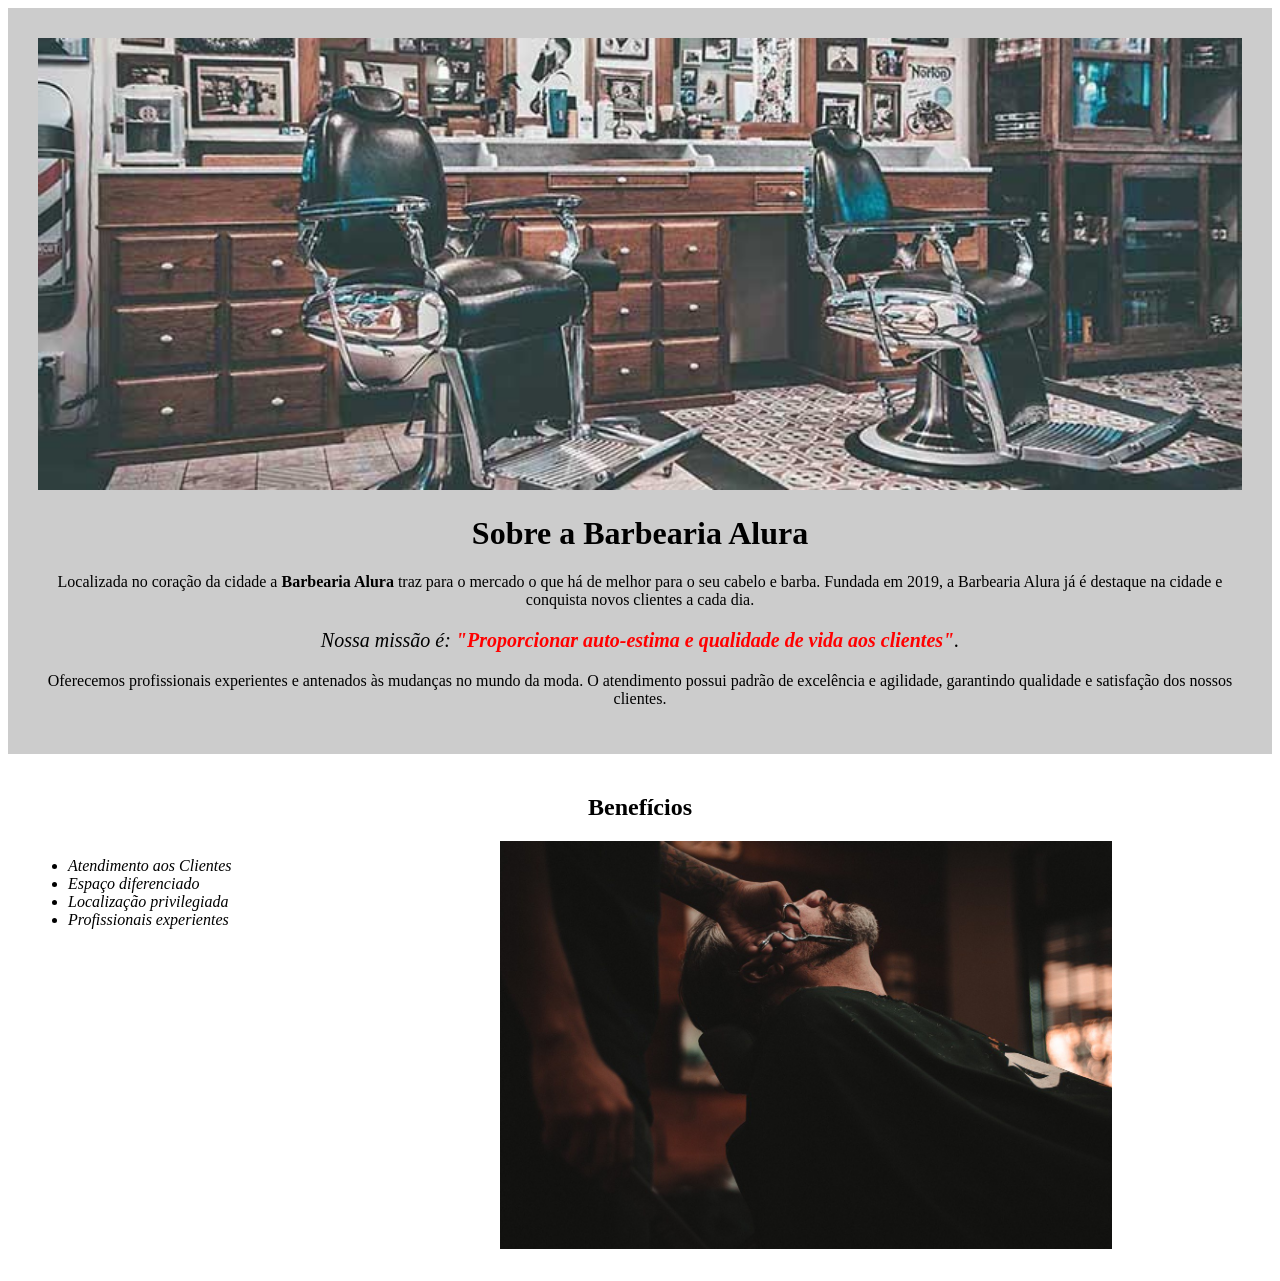
==== index.html @ 02f72a39 "Add files via upload" ====
<!DOCTYPE html>
<html lang="pt-br">
    <head>
        <meta charset="UTF-8">
        <title>Barbearia Alura</title>
        <link rel="stylesheet" href="style.css">
    </head>

    <body>
        <div class="principal">

            <img id="banner" src="banner.jpg">
           
            <h1>Sobre a Barbearia Alura</h1>
           
            <p>Localizada no coração da cidade a <strong>Barbearia Alura</strong> traz para o mercado o que há de melhor para o seu cabelo e barba. Fundada em 2019, a Barbearia Alura já é destaque na cidade e conquista novos clientes a cada dia.</p>
           
            <p id="missao"><em>Nossa missão é: <strong>"Proporcionar auto-estima e qualidade de vida aos clientes"</strong>.</em></p>
           
            <p>Oferecemos profissionais experientes e antenados às mudanças no mundo da moda. O atendimento possui padrão de excelência e agilidade, garantindo qualidade e satisfação dos nossos clientes.</p>
        </div>
        <div class="beneficios">
            <h2>Benefícios</h2>
            <ul>
                <li class="itens">Atendimento aos Clientes</li>
                <li class="itens">Espaço diferenciado</li>
                <li class="itens">Localização privilegiada</li>
                <li class="itens">Profissionais experientes</li>
            </ul>

            <img src="beneficios.jpg" alt="" class="imagembeneficios">
        </div>
    </body>
</html>
---- style.css ----
body {
   
}
.principal{
    background: #CCCCCC;
    padding: 30px;
}

.itens{
    font-style: italic;
}

.beneficios {
    background: #FFFFFF;
    padding: 20px;
}

h2{
    text-align: center;
}

ul {
    display: inline-block;
    vertical-align: top;
    width: 20%;
    margin-right: 15%;
}

.imagembeneficios {
    width: 50%;

}

#banner {
    width: 100%;
}

h1 {
    text-align: center
}

p {
    text-align: center;
}

#missao {
    font-size: 20px
}

em strong {
    color: #FF0000;
}
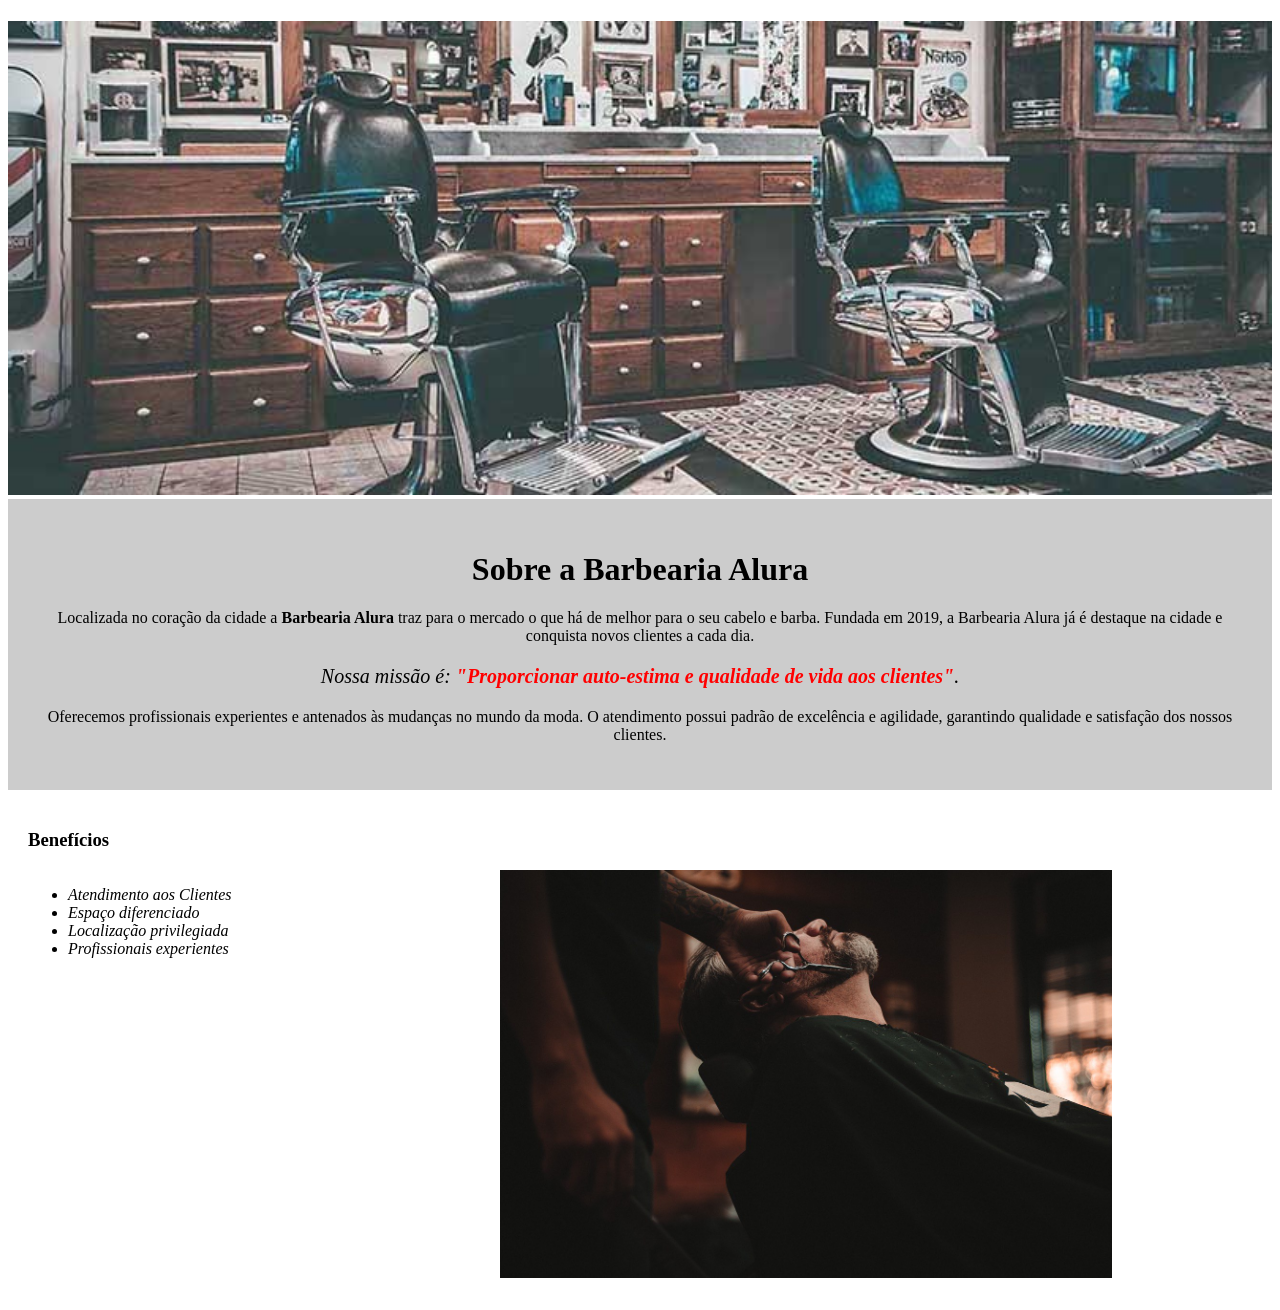
==== commit acfcf921: "header" ====
--- a/index.html
+++ b/index.html
@@ -7,9 +7,15 @@
     </head>
 
     <body>
+
+        <head>
+            <h1 class="titulo-pricipal"></h1>
+        </head>
+        <img id="banner" src="banner.jpg">
+
+
         <div class="principal">
 
-            <img id="banner" src="banner.jpg">
            
             <h1>Sobre a Barbearia Alura</h1>
            
@@ -20,7 +26,7 @@
             <p>Oferecemos profissionais experientes e antenados às mudanças no mundo da moda. O atendimento possui padrão de excelência e agilidade, garantindo qualidade e satisfação dos nossos clientes.</p>
         </div>
         <div class="beneficios">
-            <h2>Benefícios</h2>
+            <h3 class="titulo-centralizado">Benefícios</h3>
             <ul>
                 <li class="itens">Atendimento aos Clientes</li>
                 <li class="itens">Espaço diferenciado</li>
--- a/style.css
+++ b/style.css
@@ -50,3 +50,12 @@
 em strong {
     color: #FF0000;
 }
+
+.titulo-pricipal{
+    padding-left: 20px;
+}
+
+.titulo-centrtalizado{
+    text-align: center;
+}
+
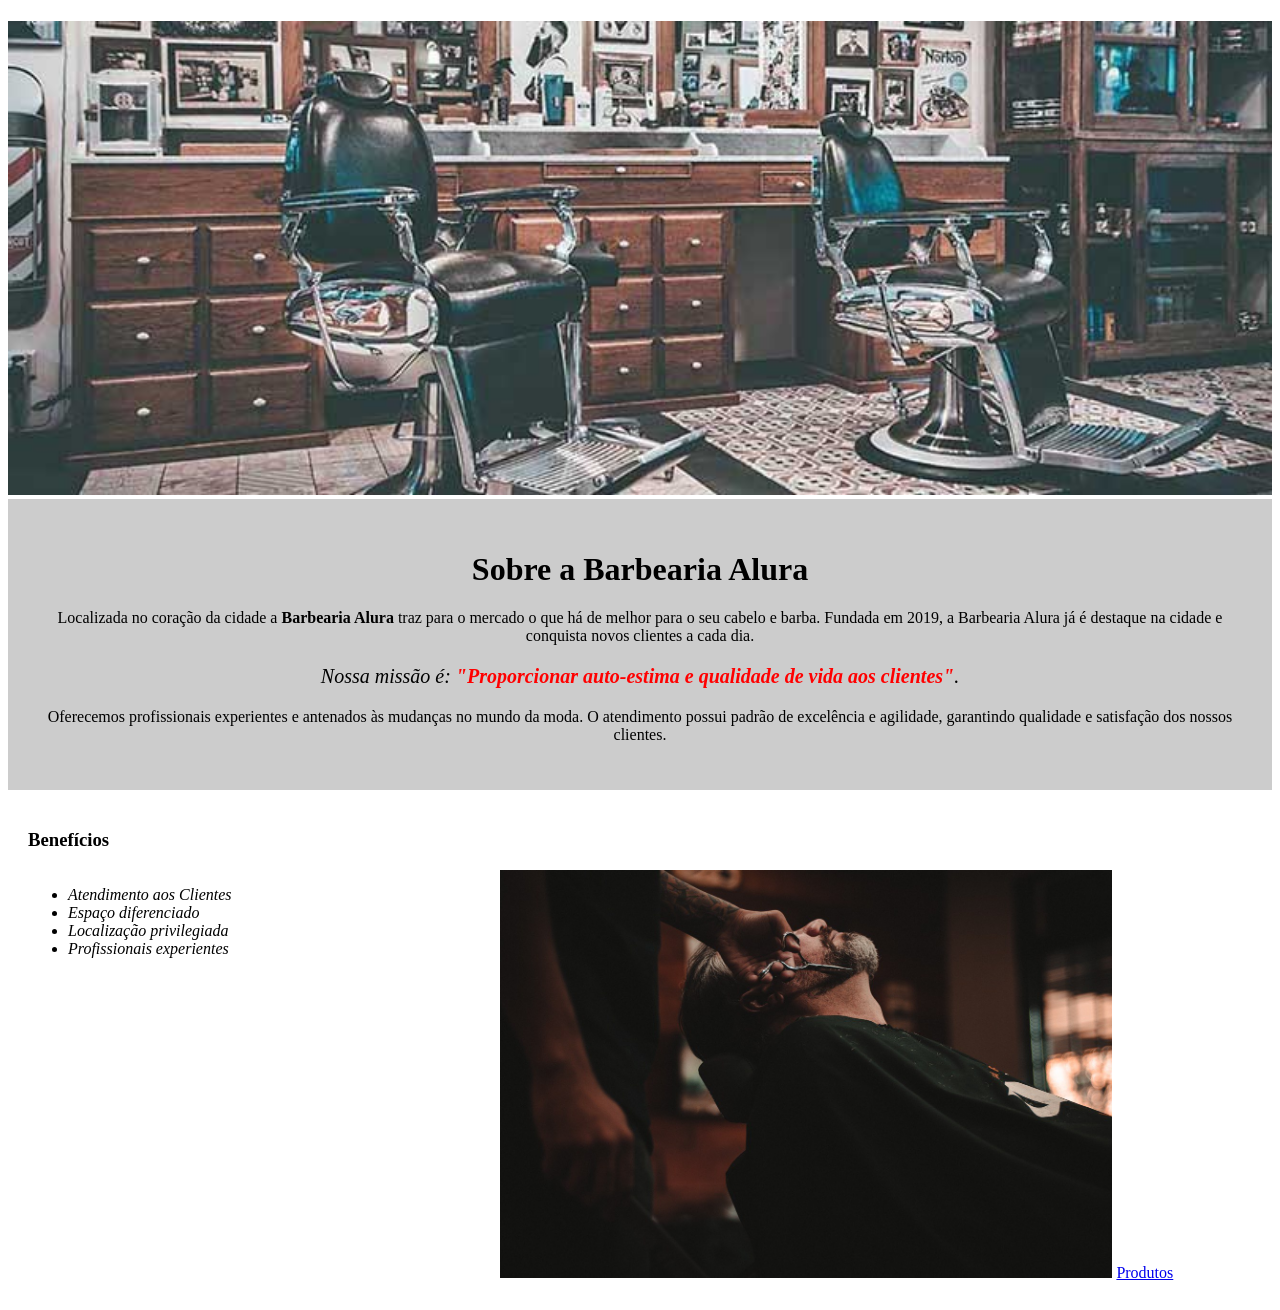
==== commit 87b01e18: "produtos" ====
--- a/index.html
+++ b/index.html
@@ -35,6 +35,7 @@
             </ul>
 
             <img src="beneficios.jpg" alt="" class="imagembeneficios">
+            <a href="produtos.html">Produtos</a>
         </div>
     </body>
 </html>
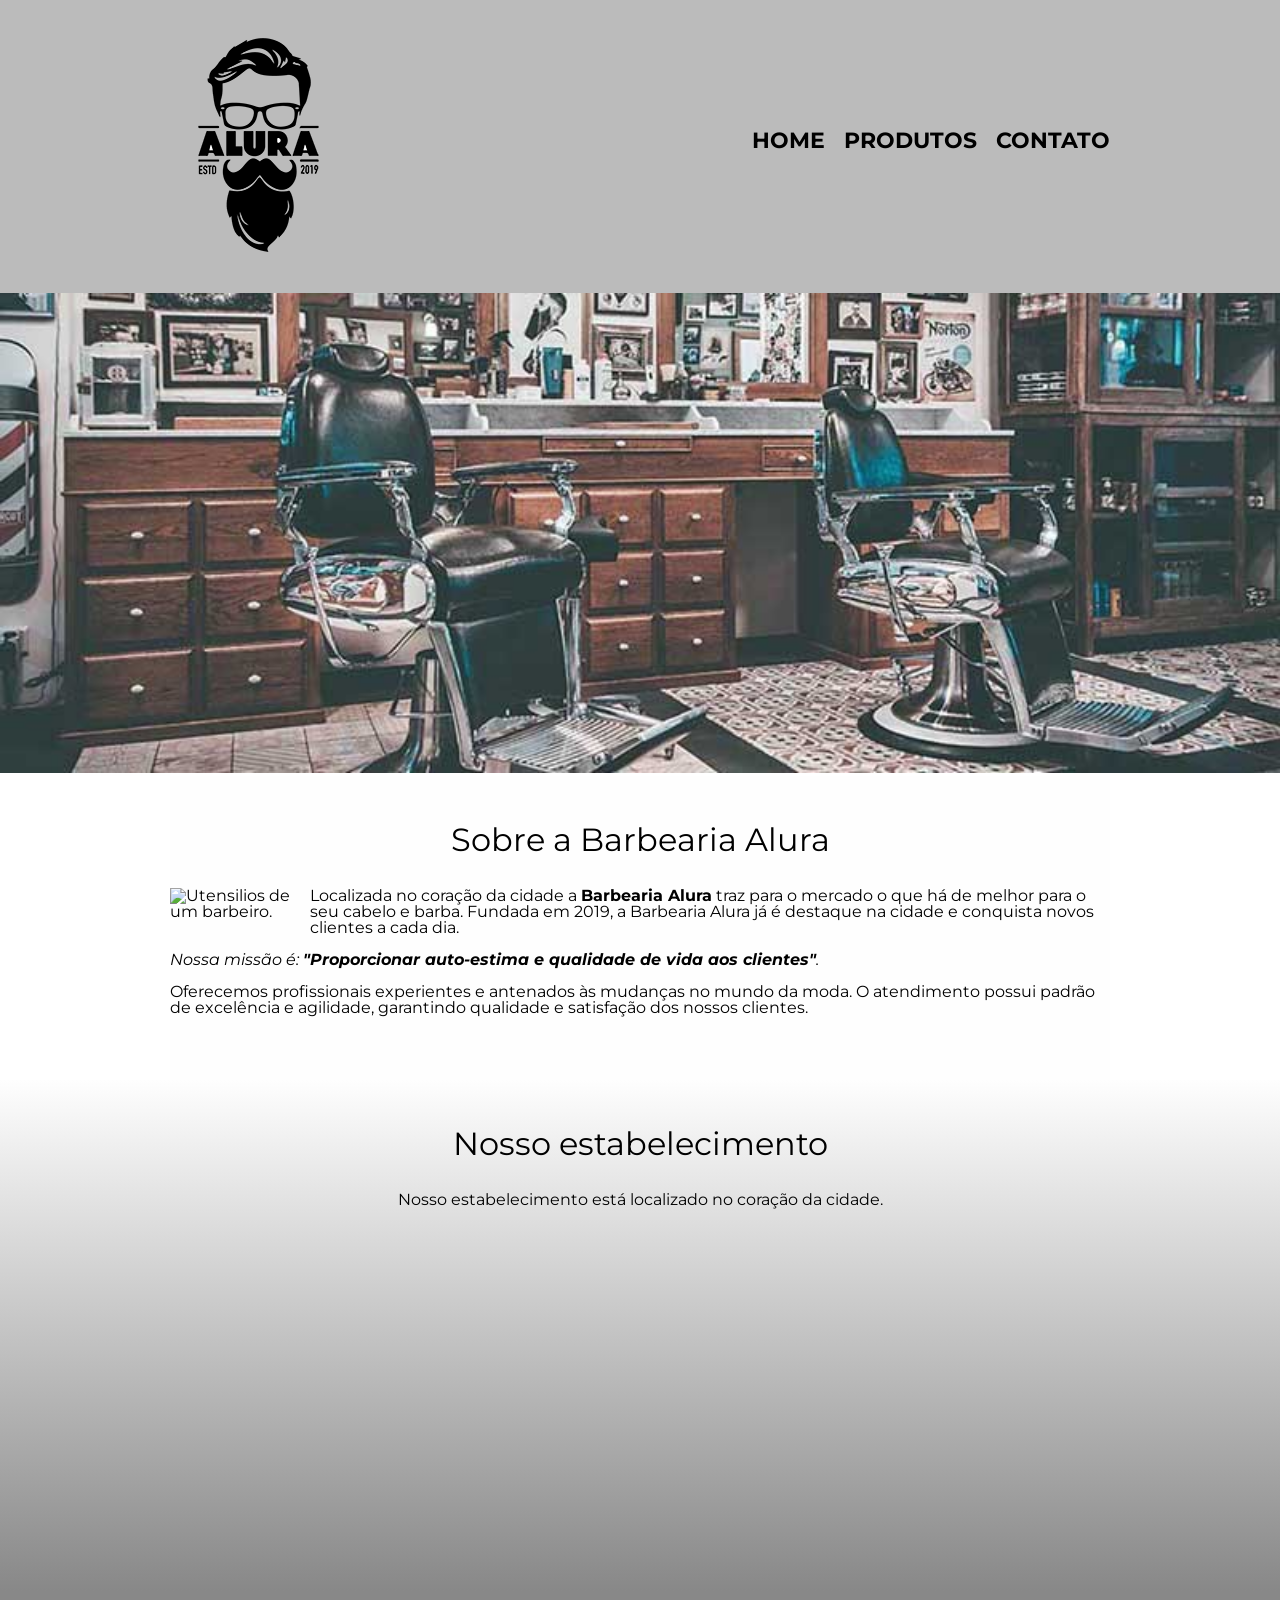
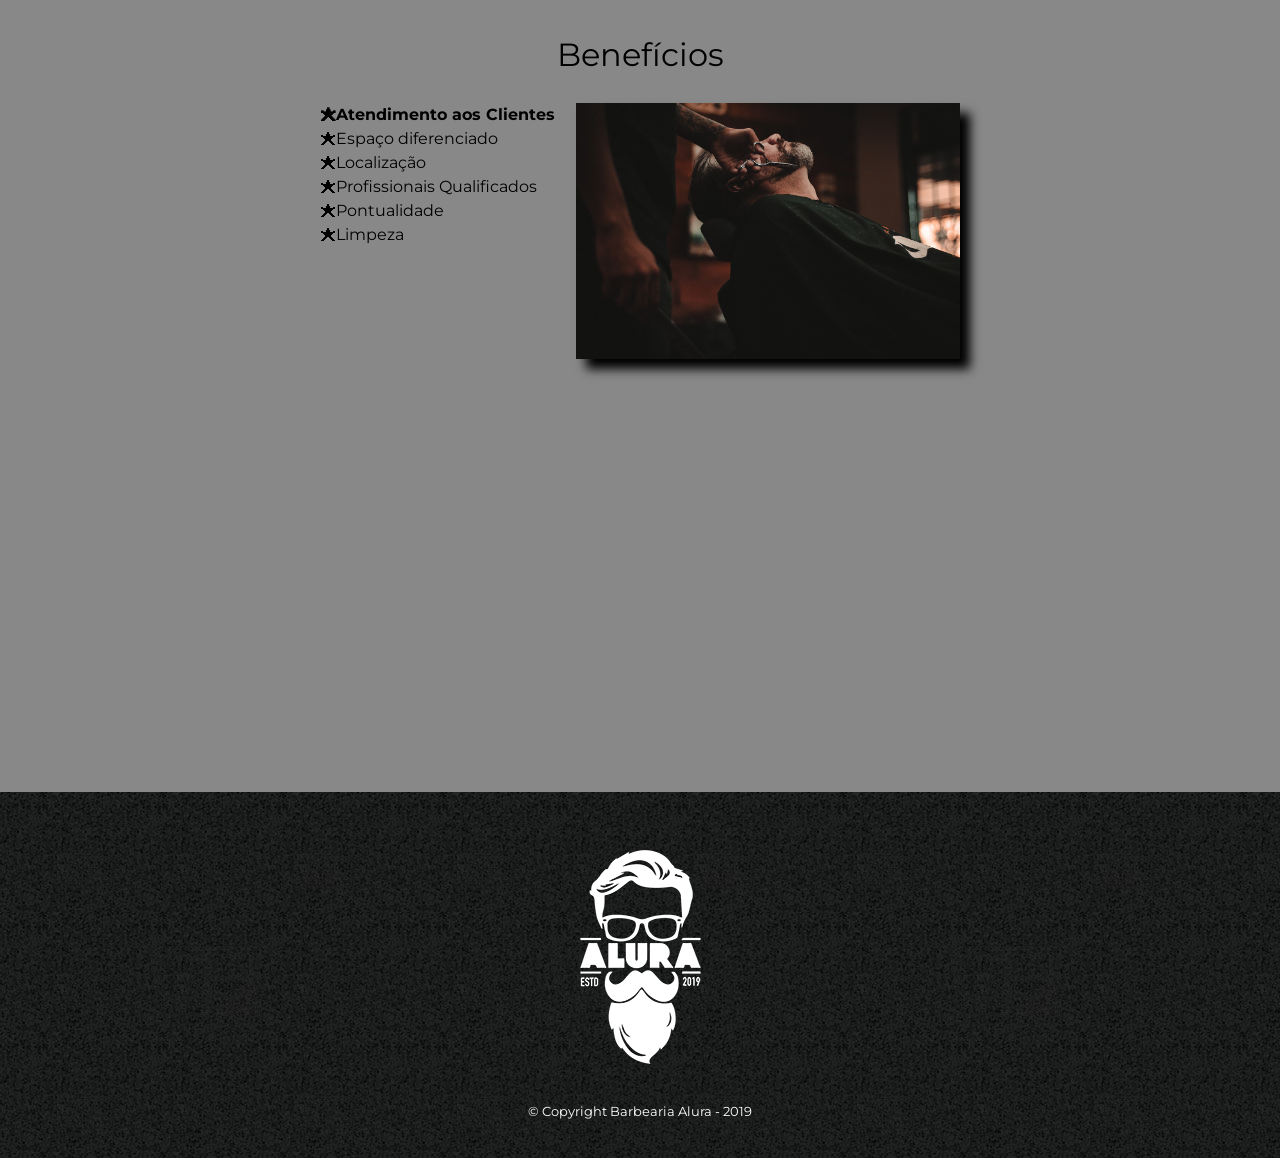
==== commit af47aa6a: "final" ====
--- a/index.html
+++ b/index.html
@@ -1,42 +1,77 @@
 <!DOCTYPE html>
 <html lang="pt-br">
-    <head>
-        <meta charset="UTF-8">
-        <title>Barbearia Alura</title>
-        <link rel="stylesheet" href="style.css">
-    </head>
+	<head>
+		<meta charset="UTF-8">
+		<meta name="viewport" content="width=device-width">
+		<title>Barbearia Alura</title>
 
-    <body>
+		<link rel="stylesheet" href="reset.css">
+		<link rel="stylesheet" href="style.css">
+		<link href="https://fonts.googleapis.com/css?family=Montserrat&display=swap" rel="stylesheet">
+	</head>
 
-        <head>
-            <h1 class="titulo-pricipal"></h1>
-        </head>
-        <img id="banner" src="banner.jpg">
+	<body>
+		<header>
+			<div class="caixa">
+				<h1><img src="logo.png"></h1>
 
+				<nav>
+					<ul>
+						<li><a href="index.html">Home</a></li>
+						<li><a href="produtos.html">Produtos</a></li>
+						<li><a href="contato.html">Contato</a></li>
+					</ul>
+				</nav>
+			</div>
+		</header>
 
-        <div class="principal">
+		<img class="banner" src="banner.jpg">
 
-           
-            <h1>Sobre a Barbearia Alura</h1>
-           
-            <p>Localizada no coração da cidade a <strong>Barbearia Alura</strong> traz para o mercado o que há de melhor para o seu cabelo e barba. Fundada em 2019, a Barbearia Alura já é destaque na cidade e conquista novos clientes a cada dia.</p>
-           
-            <p id="missao"><em>Nossa missão é: <strong>"Proporcionar auto-estima e qualidade de vida aos clientes"</strong>.</em></p>
-           
-            <p>Oferecemos profissionais experientes e antenados às mudanças no mundo da moda. O atendimento possui padrão de excelência e agilidade, garantindo qualidade e satisfação dos nossos clientes.</p>
-        </div>
-        <div class="beneficios">
-            <h3 class="titulo-centralizado">Benefícios</h3>
-            <ul>
-                <li class="itens">Atendimento aos Clientes</li>
-                <li class="itens">Espaço diferenciado</li>
-                <li class="itens">Localização privilegiada</li>
-                <li class="itens">Profissionais experientes</li>
-            </ul>
+		<main>
+			<section class="principal">
+				<h2 class="titulo-principal">Sobre a Barbearia Alura</h2>
 
-            <img src="beneficios.jpg" alt="" class="imagembeneficios">
-            <a href="produtos.html">Produtos</a>
-        </div>
-    </body>
-</html>
+				<img class="utensilios" src="utensilios.jpg" alt="Utensilios de um barbeiro.">
+		 
+				<p>Localizada no coração da cidade a <strong>Barbearia Alura</strong> traz para o mercado o que há de melhor para o seu cabelo e barba. Fundada em 2019, a Barbearia Alura já é destaque na cidade e conquista novos clientes a cada dia.</p>
 
+				<p id="missao"><em>Nossa missão é: <strong>"Proporcionar auto-estima e qualidade de vida aos clientes"</strong>.</em></p>
+
+				<p>Oferecemos profissionais experientes e antenados às mudanças no mundo da moda. O atendimento possui padrão de excelência e agilidade, garantindo qualidade e satisfação dos nossos clientes.</p>
+			</section>
+
+			<section class="mapa">
+				<h3 class="titulo-principal">Nosso estabelecimento</h3>
+				<p>Nosso estabelecimento está localizado no coração da cidade.</p>
+
+				<div class="mapa-conteudo">
+					<iframe src="https://www.google.com/maps/embed?pb=!1m18!1m12!1m3!1d3656.4483278365396!2d-46.63466568562861!3d-23.588249068469487!2m3!1f0!2f0!3f0!3m2!1i1024!2i768!4f13.1!3m3!1m2!1s0x94ce5a2b2ed7f3a1%3A0xab35da2f5ca62674!2sCaelum!5e0!3m2!1spt-BR!2sbr!4v1568814489656!5m2!1spt-BR!2sbr" width="100%" height="300" frameborder="0" style="border:0;" allowfullscreen=""></iframe>
+				</div>
+			</section>
+
+			<section class="beneficios">
+				<h3 class="titulo-principal">Benefícios</h3>
+
+				<div class="conteudo-beneficios">
+					<ul class="lista-beneficios">
+						<li class="itens">Atendimento aos Clientes</li>
+						<li class="itens">Espaço diferenciado</li>
+						<li class="itens">Localização</li>
+						<li class="itens">Profissionais Qualificados</li>
+						<li class="itens">Pontualidade</li>
+						<li class="itens">Limpeza</li>
+					</ul><img src="beneficios.jpg" class="imagem-beneficios">
+				</div>
+
+				<div class="video">
+					<iframe width="100%" height="315" src="https://www.youtube.com/embed/wcVVXUV0YUY" frameborder="0" allow="accelerometer; autoplay; encrypted-media; gyroscope; picture-in-picture" allowfullscreen></iframe>
+				</div>
+			</section>
+		</main>
+
+		<footer>
+			<img src="logo-branco.png">
+			<p class="copyright">&copy; Copyright Barbearia Alura - 2019</p>
+		</footer>
+	</body>
+</html>
--- a/style.css
+++ b/style.css
@@ -1,61 +1,268 @@
 body {
-   
-}
-.principal{
-    background: #CCCCCC;
-    padding: 30px;
-}
-
-.itens{
-    font-style: italic;
+	font-family: 'Montserrat', sans-serif;
+}
+
+header {
+	background: #BBBBBB;
+	padding: 20px 0;
+}
+
+.caixa {
+	position: relative;
+	width: 940px;
+	margin: 0 auto;
+}
+
+nav {
+	position: absolute;
+	top: 110px;
+	right: 0;
+}
+
+nav li {
+	display: inline;
+	margin: 0 0 0 15px;
+}
+
+nav a {
+	text-transform: uppercase;
+	color: #000000;
+	font-weight: bold;
+	font-size: 22px;
+	text-decoration: none;
+}
+
+nav a:hover {
+	color: #C78C19;
+	text-decoration: underline;
+}
+
+.produtos {
+	width: 940px;
+	margin: 0 auto;
+	padding: 50px 0;
+}
+
+.produtos li {
+	display: inline-block;
+	text-align: center;
+	width: 30%;
+	vertical-align: top;
+	margin: 0 1.5%;
+	padding: 30px 20px;
+	box-sizing: border-box;
+	border: 2px solid #000000;
+	border-radius: 10px;
+}
+
+.produtos li:hover {
+	border-color: #C78C19;
+}
+
+.produtos li:active {
+	border-color: #088C19;	
+}
+
+.produtos li:hover h2 {
+	font-size: 34px;
+}
+
+.produtos h2 {
+	font-size: 30px;
+	font-weight: bold;
+}
+
+.produto-descricao {
+	font-size: 18px;
+}
+
+.produto-preco {
+	font-size: 22px;
+	font-weight: bold;
+	margin-top: 10px;
+}
+
+footer {
+	text-align: center;
+	background: url("bg.jpg");
+	padding: 40px 0;
+}
+
+.copyright {
+	color: #FFFFFF;
+	font-size: 13px;
+	margin: 20px 0 0;
+}
+
+main {
+	
+}
+
+form {
+	margin: 40px 0;
+}
+
+form label, form legend {
+	display:block;
+	font-size: 20px;
+	margin: 0 0 10px;
+}
+
+.input-padrao {
+	display: block;
+	margin: 0 0 20px;
+	padding: 10px 25px;
+	width: 50%;
+}
+
+.checkbox {
+	margin: 20px 0;
+}
+
+.enviar {
+	width:40%;
+	padding: 15px 0;
+	background: orange;
+	color: white;
+	font-weight: bold;
+	font-size: 18px;
+	border: none;
+	border-radius: 5px;
+	transition: 1s all;
+	cursor: pointer;
+}
+
+.enviar:hover {
+	background: darkorange;
+	transform: scale(1.2);
+}
+
+table {
+	margin: 20px 0 40px;
+}
+
+thead {
+	background: #555555;
+	color: white;
+	font-weight: bold;
+}
+
+td, th {
+	border: 1px solid #000000;
+	padding: 8px 15px;
+}
+
+
+/* css da página inicial */
+.banner {
+	width:100%;
+}
+
+.titulo-principal {
+	text-align: center;
+	font-size: 2em;
+	margin: 0 0 1em;
+	clear: left;
+}
+
+.principal {
+	padding: 3em 0;
+	background: #FEFEFE;
+	width: 940px;
+	margin: 0 auto;
+}
+
+.principal p {
+	margin: 0 0 1em;
+}
+
+.principal strong {
+	font-weight: bold;
+}
+
+.principal em {
+	font-style: italic;
+}
+
+.utensilios {
+	width: 120px;
+	float: left;
+	margin: 0 20px 20px 0;
+}
+
+.mapa {
+	padding: 3em 0;
+	background: linear-gradient(#FEFEFE, #888888);
+}
+
+.mapa-conteudo {
+	width: 940px;
+	margin: 0 auto;
+}
+
+.mapa p {
+	margin: 0 0 2em;
+	text-align: center;
 }
 
 .beneficios {
-    background: #FFFFFF;
-    padding: 20px;
-}
-
-h2{
-    text-align: center;
-}
-
-ul {
-    display: inline-block;
-    vertical-align: top;
-    width: 20%;
-    margin-right: 15%;
-}
-
-.imagembeneficios {
-    width: 50%;
-
-}
-
-#banner {
-    width: 100%;
-}
-
-h1 {
-    text-align: center
-}
-
-p {
-    text-align: center;
-}
-
-#missao {
-    font-size: 20px
-}
-
-em strong {
-    color: #FF0000;
-}
-
-.titulo-pricipal{
-    padding-left: 20px;
-}
-
-.titulo-centrtalizado{
-    text-align: center;
-}
-
+	padding: 3em 0;
+	background: #888888;
+}
+
+.conteudo-beneficios {
+	width: 640px;
+	margin: 0 auto;
+}
+
+.lista-beneficios {
+	width: 40%;
+	display: inline-block;
+	vertical-align: top;
+}
+
+.itens {
+	line-height: 1.5;
+}
+
+.itens:first-child {
+	font-weight: bold;
+}
+
+.itens:before {
+	content: "🟊";
+}
+
+.imagem-beneficios {
+	width: 60%;
+	opacity: 1;
+	transition: 400ms;
+	box-shadow: 10px 10px 10px 0 #000000;
+}
+
+.imagem-beneficios:hover {
+	opacity: 0.3;
+}
+
+.video {
+	width: 560px;
+	margin: 2em auto;
+}
+
+@media screen and (max-width: 480px) {
+	.caixa, .principal, .conteudo-beneficios, .mapa-conteudo, .video {
+		width: auto;
+	}
+
+	h1 {
+		text-align: center;
+	}
+
+	nav {
+		position: static;
+	}
+
+	.lista-beneficios, .imagem-beneficios {
+		width: 100%;
+	}
+}
